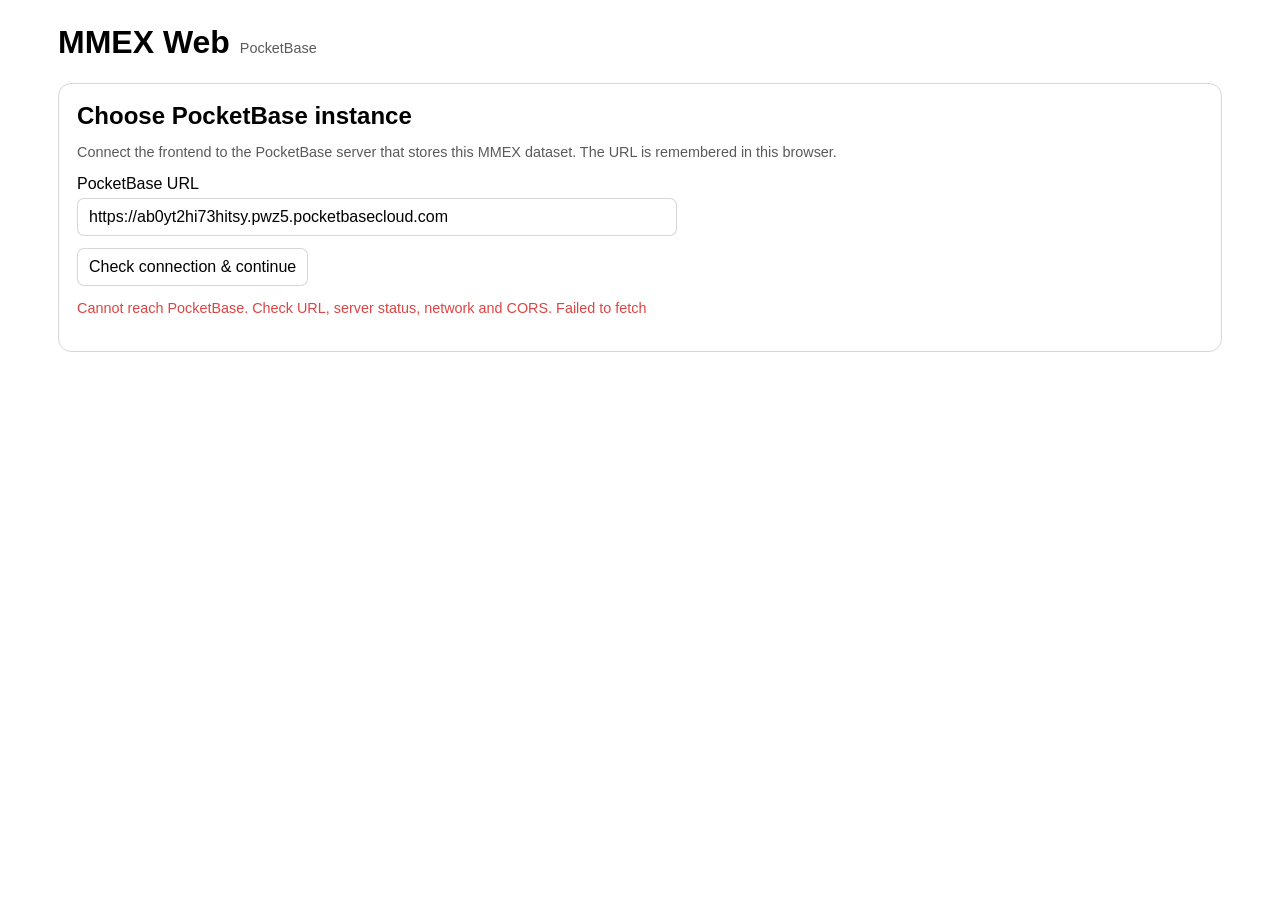
==== docs/index.html @ f3ea1414 "init PocketBaseWebApp" ====
<!doctype html>
<html lang="en">
<head>
  <meta charset="utf-8">
  <meta name="viewport" content="width=device-width, initial-scale=1">
  <meta http-equiv="refresh" content="0; url=PocketBaseWebApp/">
  <title>MMEX Web</title>
</head>
<body>
  <p><a href="PocketBaseWebApp/">Open MMEX Web</a></p>
</body>
</html>
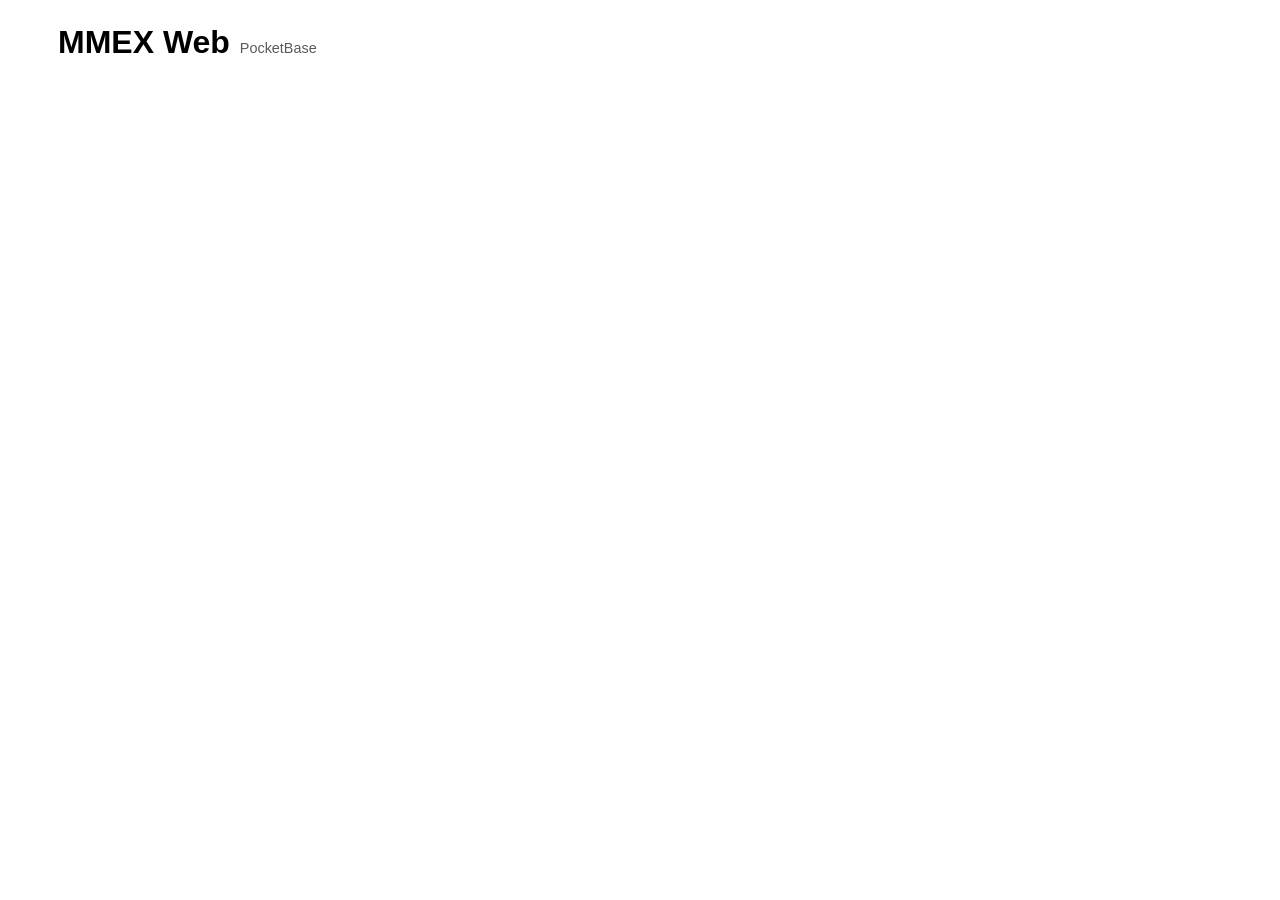
==== commit 25793ea4: "add GA and rebrand as PocketMMEX" ====
--- a/docs/index.html
+++ b/docs/index.html
@@ -3,10 +3,25 @@
 <head>
   <meta charset="utf-8">
   <meta name="viewport" content="width=device-width, initial-scale=1">
+
+  <!-- Google tag (gtag.js) -->
+  <script async src="https://www.googletagmanager.com/gtag/js?id=G-BYSBS45NEY"></script>
+  <script>
+    window.dataLayer = window.dataLayer || [];
+    function gtag(){dataLayer.push(arguments);}
+    gtag('js', new Date());
+    gtag('config', 'G-BYSBS45NEY', {
+      page_title: 'PocketMMEX'
+    });
+  </script>
+
   <meta http-equiv="refresh" content="0; url=PocketBaseWebApp/">
-  <title>MMEX Web</title>
+
+  <title>PocketMMEX — MMEX Web</title>
 </head>
 <body>
-  <p><a href="PocketBaseWebApp/">Open MMEX Web</a></p>
+  <p>
+    <a href="PocketBaseWebApp/">Open PocketMMEX</a>
+  </p>
 </body>
 </html>
